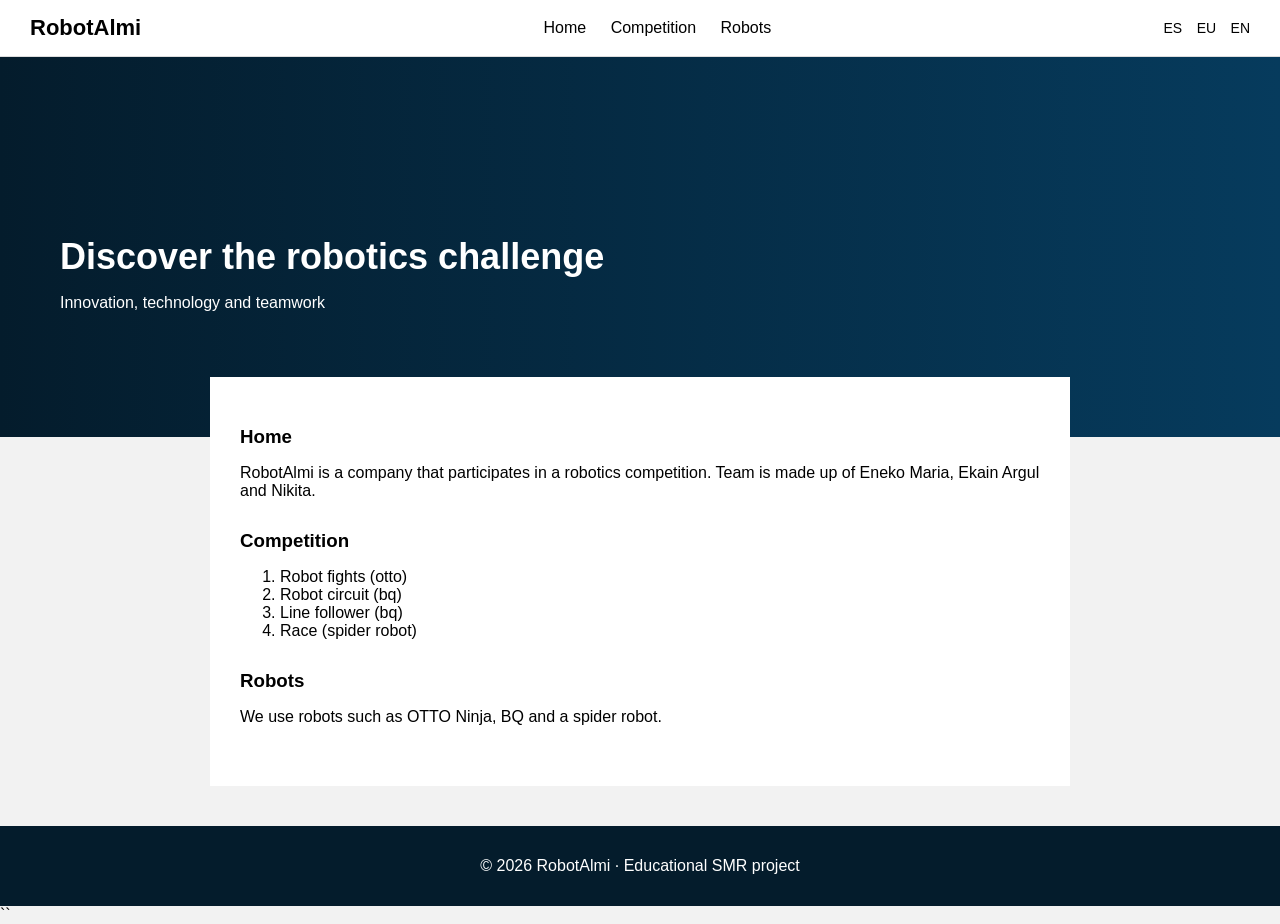
==== paginaweb/index_en.html @ ad816eba "update 1.4" ====
<!DOCTYPE html>
<html lang="en">
<head>
    <meta charset="UTF-8">
    <title>Robotics Challenge</title>
    <link rel="stylesheet" href="style.css">
</head>
<body>

<header class="barra-superior">
    <h1 class="logo">RobotAlmi</h1>

    <nav class="navegacion">
        <a href="#home">Home</a>
        <a href="#competition">Competition</a>
        <a href="#robots">Robots</a>
    </nav>

    <div class="idiomas">
        <a href="index.html">ES</a>
        <a href="index_eu.html">EU</a>
        <a href="index_en.html" class="activo">EN</a>
    </div>
</header>

<section class="seccion-principal">
    <div class="texto-principal">
        <h2>Discover the robotics challenge</h2>
        <p>Innovation, technology and teamwork</p>
    </div>
</section>

<main class="contenido">

    <section id="home">
        <h3>Home</h3>
        <p>
            RobotAlmi is a company that participates in a robotics competition.
            Team is made up of Eneko Maria, Ekain Argul and Nikita.
        </p>
    </section>

    <section id="competition">
        <h3>Competition</h3>
        <ol>
            <li>Robot fights (otto)</li>
            <li>Robot circuit (bq)</li>
            <li>Line follower (bq)</li>
            <li>Race (spider robot)</li>
        </ol>
    </section>

    <section id="robots">
        <h3>Robots</h3>
        <p>
            We use robots such as OTTO Ninja, BQ and a spider robot.
        </p>
    </section>

</main>

<footer class="pie-pagina">
    <p>© 2026 RobotAlmi · Educational SMR project</p>
</footer>

</body>
</html>
``
---- paginaweb/style.css ----
/* GENERAL */
body {
    margin: 0;
    font-family: Arial, sans-serif;
    background-color: #f2f2f2;
}

/* BARRA SUPERIOR */
.barra-superior {
    background-color: white;
    display: flex;
    justify-content: space-between;
    align-items: center;
    padding: 15px 30px;
    border-bottom: 1px solid #ddd;
}

.logo {
    margin: 0;
    font-size: 22px;
}

.navegacion a {
    margin-left: 20px;
    text-decoration: none;
    color: black;
}

.navegacion a:hover {
    text-decoration: underline;
}

.idiomas a {
    margin-left: 10px;
    text-decoration: none;
    color: black;
    font-size: 14px;
}

.idiomas a:hover {
    text-decoration: underline;
}

/* SECCIÓN PRINCIPAL (HERO) */
.seccion-principal {
    height: 380px;
    background: linear-gradient(to right, #041c2c, #063b5d);
    display: flex;
    align-items: center;
}

.texto-principal {
    color: white;
    margin-left: 60px;
    margin-top: 40px;
}

.texto-principal h2 {
    font-size: 36px;
    margin-bottom: 10px;
}

/* CONTENIDO */
.contenido {
    max-width: 800px;
    margin: -60px auto 40px auto;
    padding: 30px;
    background-color: white;
}

.contenido section {
    margin-bottom: 30px;
}

.contenido h3 {
    margin-bottom: 10px;
}

.pie-pagina {
    background-color: #041c2c;
    color: white;
    text-align: center;
    padding: 15px;
}
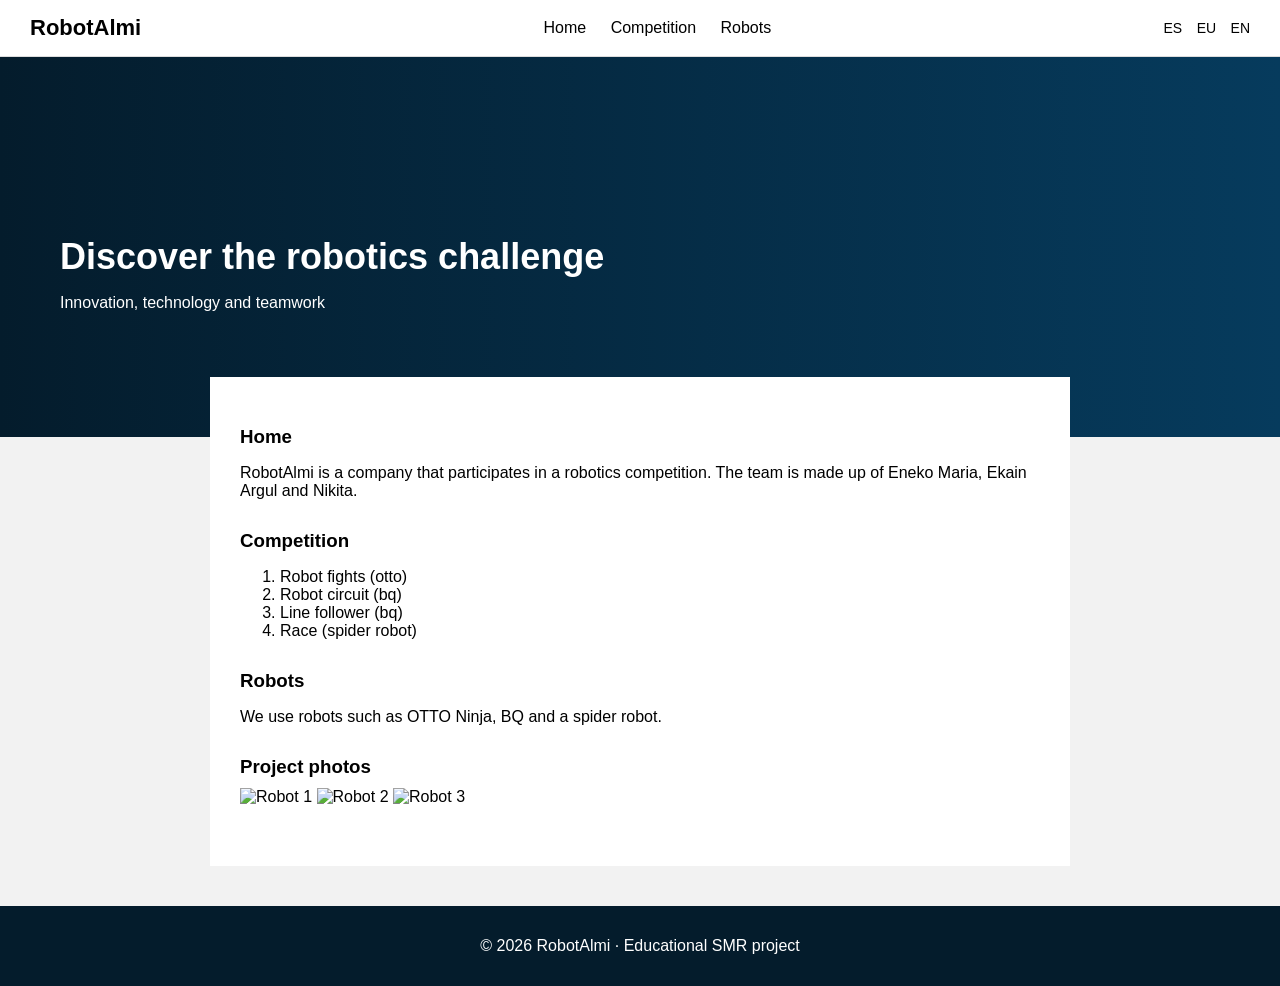
==== commit 7be4a184: "update 1.5" ====
--- a/paginaweb/index_en.html
+++ b/paginaweb/index_en.html
@@ -32,30 +32,37 @@
 
 <main class="contenido">
 
-    <section id="home">
-        <h3>Home</h3>
-        <p>
-            RobotAlmi is a company that participates in a robotics competition.
-            Team is made up of Eneko Maria, Ekain Argul and Nikita.
-        </p>
-    </section>
+<section id="home">
+    <h3>Home</h3>
+    <p>
+        RobotAlmi is a company that participates in a robotics competition.
+        The team is made up of Eneko Maria, Ekain Argul and Nikita.
+    </p>
+</section>
 
-    <section id="competition">
-        <h3>Competition</h3>
-        <ol>
-            <li>Robot fights (otto)</li>
-            <li>Robot circuit (bq)</li>
-            <li>Line follower (bq)</li>
-            <li>Race (spider robot)</li>
-        </ol>
-    </section>
+<section id="competition">
+    <h3>Competition</h3>
+    <ol>
+        <li>Robot fights (otto)</li>
+        <li>Robot circuit (bq)</li>
+        <li>Line follower (bq)</li>
+        <li>Race (spider robot)</li>
+    </ol>
+</section>
 
-    <section id="robots">
-        <h3>Robots</h3>
-        <p>
-            We use robots such as OTTO Ninja, BQ and a spider robot.
-        </p>
-    </section>
+<section id="robots">
+    <h3>Robots</h3>
+    <p>We use robots such as OTTO Ninja, BQ and a spider robot.</p>
+</section>
+
+<section class="fotos">
+    <h3>Project photos</h3>
+    <div class="galeria">
+        <img src="img/robot1.jpg" alt="Robot 1">
+        <img src="img/robot2.jpg" alt="Robot 2">
+        <img src="img/robot3.jpg" alt="Robot 3">
+    </div>
+</section>
 
 </main>
 
@@ -65,4 +72,3 @@
 
 </body>
 </html>
-``
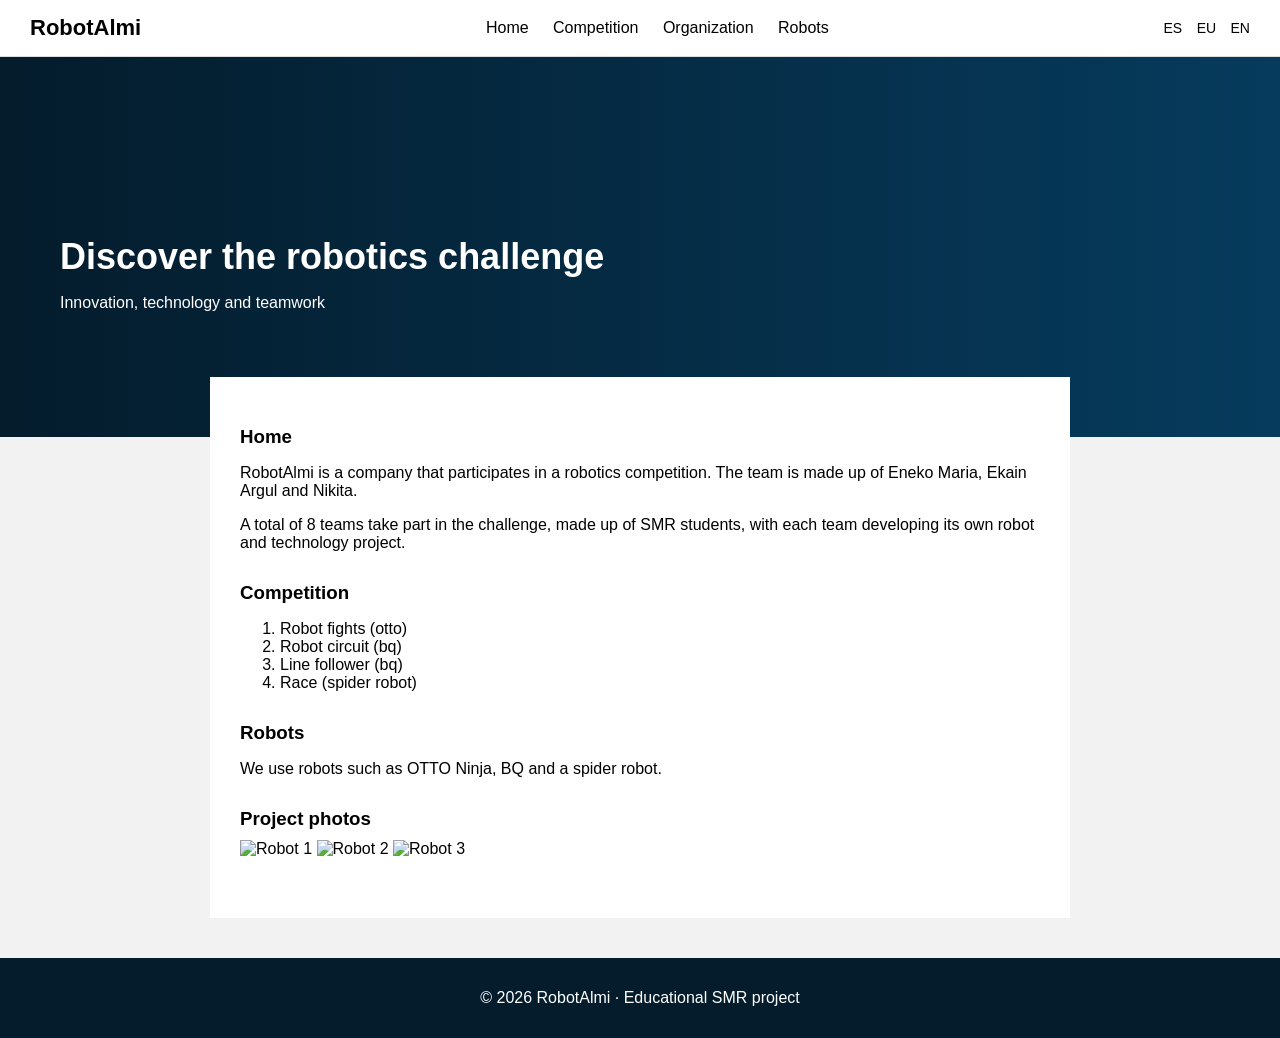
==== commit 8d411890: "update 1.6" ====
--- a/paginaweb/index_en.html
+++ b/paginaweb/index_en.html
@@ -13,6 +13,7 @@
     <nav class="navegacion">
         <a href="#home">Home</a>
         <a href="#competition">Competition</a>
+        <a href="#organization">Organization</a>
         <a href="#robots">Robots</a>
     </nav>
 
@@ -38,6 +39,11 @@
         RobotAlmi is a company that participates in a robotics competition.
         The team is made up of Eneko Maria, Ekain Argul and Nikita.
     </p>
+    <p>
+        A total of 8 teams take part in the challenge, made up of SMR students,
+        with each team developing its own robot and technology project.
+    </p>
+
 </section>
 
 <section id="competition">
--- a/paginaweb/style.css
+++ b/paginaweb/style.css
@@ -41,7 +41,7 @@
     text-decoration: underline;
 }
 
-/* SECCIÓN PRINCIPAL (HERO) */
+/* SECCIÓN PRINCIPAL */
 .seccion-principal {
     height: 380px;
     background: linear-gradient(to right, #041c2c, #063b5d);
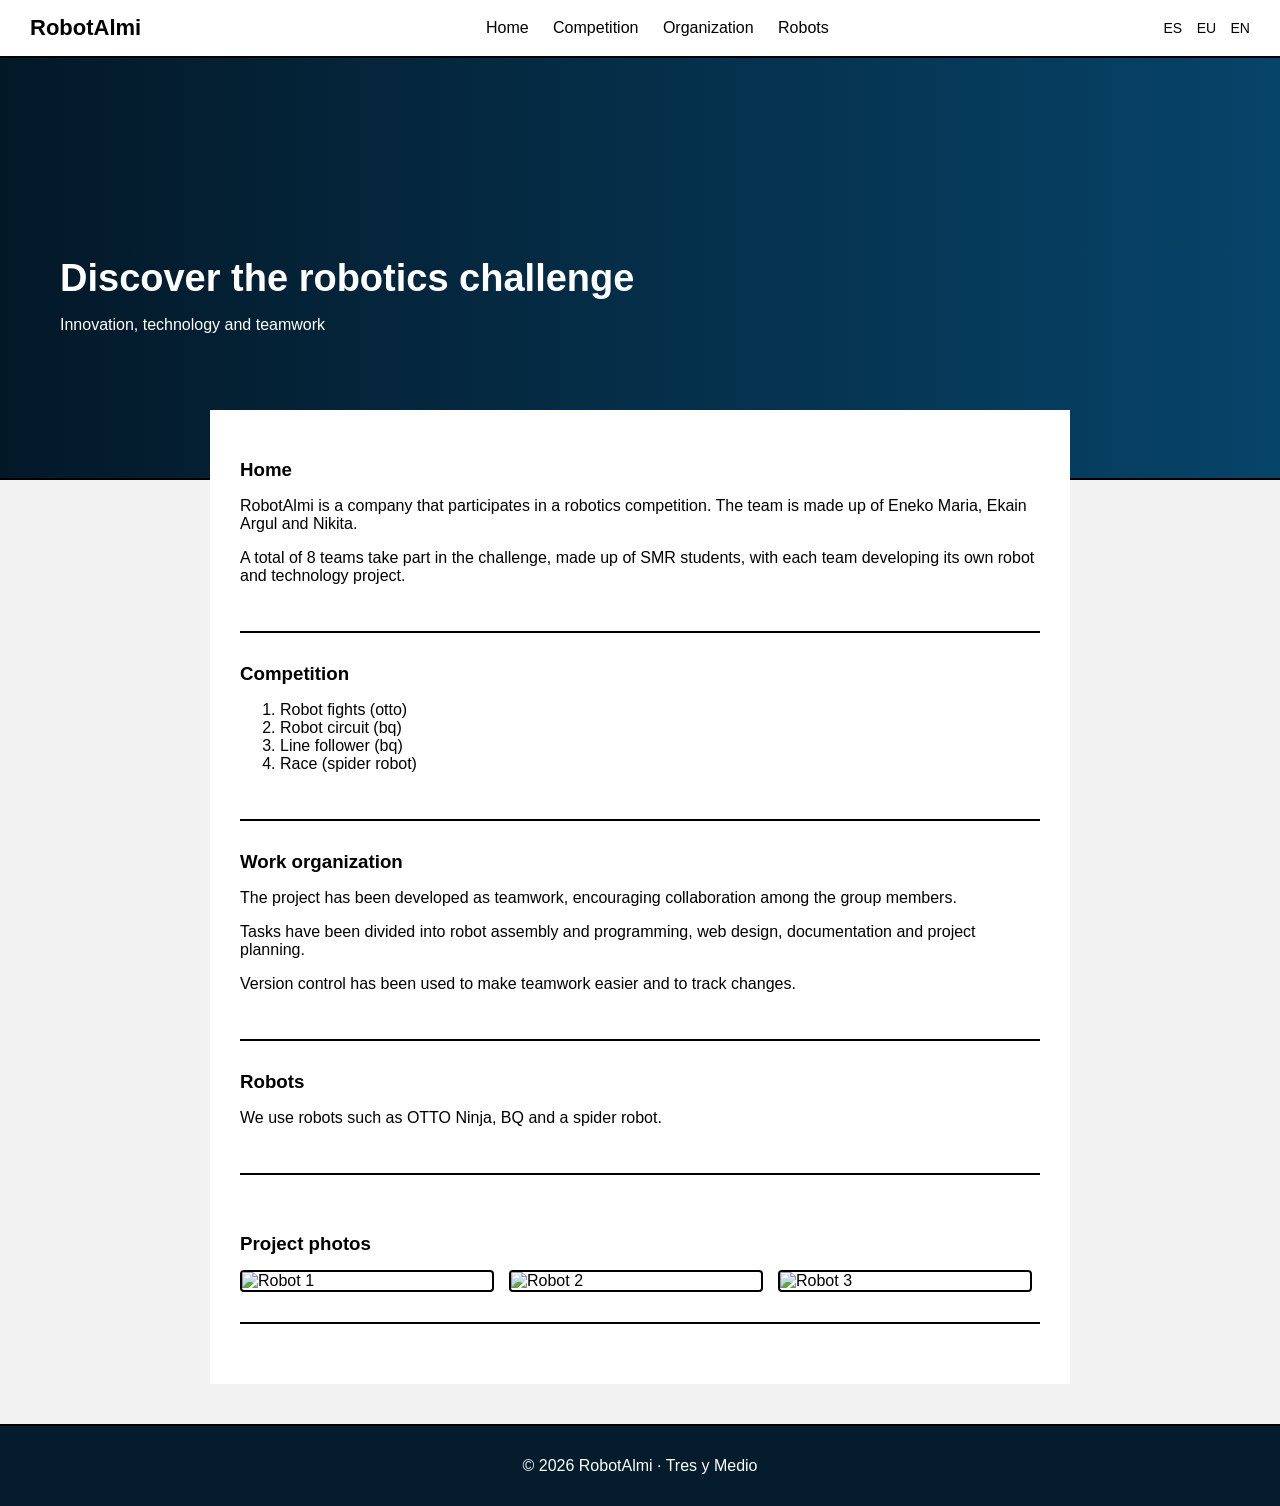
==== commit 81e3a558: "update 1.7" ====
--- a/paginaweb/index_en.html
+++ b/paginaweb/index_en.html
@@ -56,6 +56,21 @@
     </ol>
 </section>
 
+<section id="organization">
+    <h3>Work organization</h3>
+    <p>
+        The project has been developed as teamwork, encouraging collaboration
+        among the group members.
+    </p>
+    <p>
+        Tasks have been divided into robot assembly and programming, web design,
+        documentation and project planning.
+    </p>
+    <p>
+        Version control has been used to make teamwork easier and to track changes.
+    </p>
+</section>
+
 <section id="robots">
     <h3>Robots</h3>
     <p>We use robots such as OTTO Ninja, BQ and a spider robot.</p>
@@ -73,7 +88,7 @@
 </main>
 
 <footer class="pie-pagina">
-    <p>© 2026 RobotAlmi · Educational SMR project</p>
+    <p>© 2026 RobotAlmi · Tres y Medio</p>
 </footer>
 
 </body>
--- a/paginaweb/style.css
+++ b/paginaweb/style.css
@@ -1,4 +1,3 @@
-/* GENERAL */
 body {
     margin: 0;
     font-family: Arial, sans-serif;
@@ -12,7 +11,7 @@
     justify-content: space-between;
     align-items: center;
     padding: 15px 30px;
-    border-bottom: 1px solid #ddd;
+    border-bottom: 2px solid black;
 }
 
 .logo {
@@ -43,10 +42,11 @@
 
 /* SECCIÓN PRINCIPAL */
 .seccion-principal {
-    height: 380px;
-    background: linear-gradient(to right, #041c2c, #063b5d);
+    height: 420px;
+    background: linear-gradient(to right, #031827, #064469);
     display: flex;
     align-items: center;
+    border-bottom: 2px solid black;
 }
 
 .texto-principal {
@@ -56,29 +56,55 @@
 }
 
 .texto-principal h2 {
-    font-size: 36px;
-    margin-bottom: 10px;
+    font-size: 38px;
+    margin-bottom: 12px;
+}
+
+.texto-principal p {
+    font-size: 16px;
 }
 
 /* CONTENIDO */
 .contenido {
     max-width: 800px;
-    margin: -60px auto 40px auto;
+    margin: -70px auto 40px auto;
     padding: 30px;
     background-color: white;
 }
 
+/* SEPARACIÓN CON LÍNEAS NEGRAS */
 .contenido section {
+    border-bottom: 2px solid black;
+    padding-bottom: 30px;
     margin-bottom: 30px;
 }
 
 .contenido h3 {
-    margin-bottom: 10px;
+    margin-bottom: 15px;
 }
 
+/* SECCIÓN FOTOS */
+.fotos {
+    padding-top: 10px;
+}
+
+.galeria {
+    display: flex;
+    gap: 15px;
+}
+
+.galeria img {
+    width: 100%;
+    max-width: 250px;
+    border-radius: 4px;
+    border: 2px solid black;
+}
+
+/* PIE DE PÁGINA */
 .pie-pagina {
     background-color: #041c2c;
     color: white;
     text-align: center;
     padding: 15px;
-}
+    border-top: 2px solid black;
+}
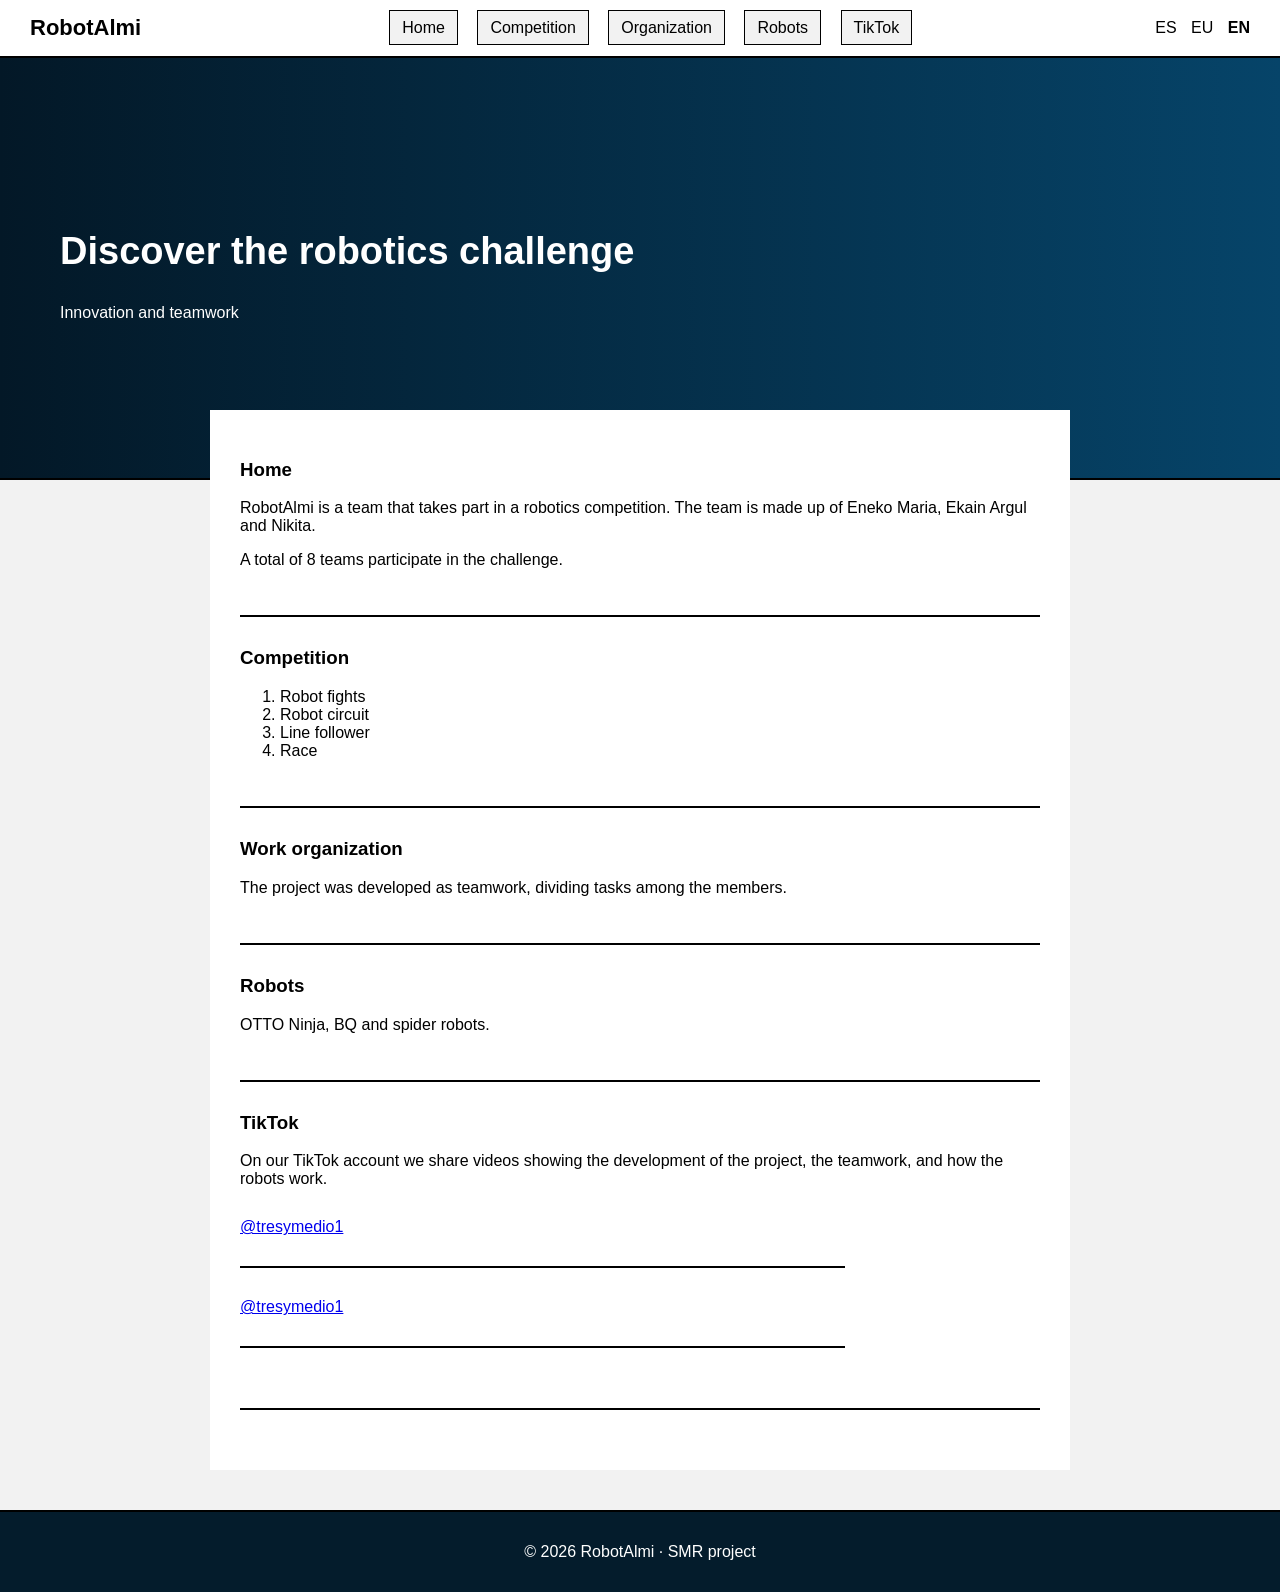
==== commit 6b96ffd8: "update 1.8" ====
--- a/paginaweb/index_en.html
+++ b/paginaweb/index_en.html
@@ -15,19 +15,20 @@
         <a href="#competition">Competition</a>
         <a href="#organization">Organization</a>
         <a href="#robots">Robots</a>
+        <a href="#tiktok">TikTok</a>
     </nav>
 
     <div class="idiomas">
         <a href="index.html">ES</a>
         <a href="index_eu.html">EU</a>
-        <a href="index_en.html" class="activo">EN</a>
+        <strong>EN</strong>
     </div>
 </header>
 
 <section class="seccion-principal">
     <div class="texto-principal">
         <h2>Discover the robotics challenge</h2>
-        <p>Innovation, technology and teamwork</p>
+        <p>Innovation and teamwork</p>
     </div>
 </section>
 
@@ -36,60 +37,69 @@
 <section id="home">
     <h3>Home</h3>
     <p>
-        RobotAlmi is a company that participates in a robotics competition.
+        RobotAlmi is a team that takes part in a robotics competition.
         The team is made up of Eneko Maria, Ekain Argul and Nikita.
     </p>
     <p>
-        A total of 8 teams take part in the challenge, made up of SMR students,
-        with each team developing its own robot and technology project.
+        A total of 8 teams participate in the challenge.
     </p>
-
 </section>
 
 <section id="competition">
     <h3>Competition</h3>
     <ol>
-        <li>Robot fights (otto)</li>
-        <li>Robot circuit (bq)</li>
-        <li>Line follower (bq)</li>
-        <li>Race (spider robot)</li>
+        <li>Robot fights</li>
+        <li>Robot circuit</li>
+        <li>Line follower</li>
+        <li>Race</li>
     </ol>
 </section>
 
 <section id="organization">
     <h3>Work organization</h3>
     <p>
-        The project has been developed as teamwork, encouraging collaboration
-        among the group members.
-    </p>
-    <p>
-        Tasks have been divided into robot assembly and programming, web design,
-        documentation and project planning.
-    </p>
-    <p>
-        Version control has been used to make teamwork easier and to track changes.
+        The project was developed as teamwork, dividing tasks among the members.
     </p>
 </section>
 
 <section id="robots">
     <h3>Robots</h3>
-    <p>We use robots such as OTTO Ninja, BQ and a spider robot.</p>
+    <p>OTTO Ninja, BQ and spider robots.</p>
 </section>
 
-<section class="fotos">
-    <h3>Project photos</h3>
-    <div class="galeria">
-        <img src="img/robot1.jpg" alt="Robot 1">
-        <img src="img/robot2.jpg" alt="Robot 2">
-        <img src="img/robot3.jpg" alt="Robot 3">
-    </div>
-</section>
+<section id="tiktok">
+    <h3>TikTok</h3>
+    <p>
+        On our TikTok account we share videos showing the development
+        of the project, the teamwork, and how the robots work.
+    </p>
+
+    <!-- VÍDEO 1 -->
+    <blockquote class="tiktok-embed"
+        cite="https://www.tiktok.com/@tresymedio1/video/7630737916645428502"
+        data-video-id="7630737916645428502"
+        style="max-width: 605px; min-width: 325px;">
+        <section>
+            <a target="_blank" href="https://www.tiktok.com/@tresymedio1">@tresymedio1</a>
+        </section>
+    </blockquote>
+
+    <!-- VÍDEO 2 -->
+    <blockquote class="tiktok-embed"
+        cite="https://www.tiktok.com/@tresymedio1/video/7633355147472571670"
+        data-video-id="7633355147472571670"
+        style="max-width: 605px; min-width: 325px;">
+        <section>
+            <a target="_blank" href="https://www.tiktok.com/@tresymedio1">@tresymedio1</a>
+        </section>
+    </blockquote>
 
 </main>
 
 <footer class="pie-pagina">
-    <p>© 2026 RobotAlmi · Tres y Medio</p>
+    <p>© 2026 RobotAlmi · SMR project</p>
 </footer>
 
+<script async src="https://www.tiktok.com/embed.js"></script>
 </body>
-</html>
+</html>
--- a/paginaweb/style.css
+++ b/paginaweb/style.css
@@ -1,3 +1,4 @@
+/* GENERAL */
 body {
     margin: 0;
     font-family: Arial, sans-serif;
@@ -20,27 +21,25 @@
 }
 
 .navegacion a {
-    margin-left: 20px;
+    margin-left: 15px;
+    padding: 8px 12px;
+    border: 1px solid black;
+    background-color: #f2f2f2;
     text-decoration: none;
     color: black;
 }
 
 .navegacion a:hover {
-    text-decoration: underline;
+    background-color: #ddd;
 }
 
-.idiomas a {
+.idiomas a, .idiomas strong {
     margin-left: 10px;
     text-decoration: none;
     color: black;
-    font-size: 14px;
 }
 
-.idiomas a:hover {
-    text-decoration: underline;
-}
-
-/* SECCIÓN PRINCIPAL */
+/* HERO */
 .seccion-principal {
     height: 420px;
     background: linear-gradient(to right, #031827, #064469);
@@ -52,16 +51,10 @@
 .texto-principal {
     color: white;
     margin-left: 60px;
-    margin-top: 40px;
 }
 
 .texto-principal h2 {
     font-size: 38px;
-    margin-bottom: 12px;
-}
-
-.texto-principal p {
-    font-size: 16px;
 }
 
 /* CONTENIDO */
@@ -72,35 +65,18 @@
     background-color: white;
 }
 
-/* SEPARACIÓN CON LÍNEAS NEGRAS */
 .contenido section {
     border-bottom: 2px solid black;
     padding-bottom: 30px;
     margin-bottom: 30px;
 }
 
-.contenido h3 {
-    margin-bottom: 15px;
+/* TIKTOK */
+#tiktok blockquote {
+    margin: 30px 0;
 }
 
-/* SECCIÓN FOTOS */
-.fotos {
-    padding-top: 10px;
-}
-
-.galeria {
-    display: flex;
-    gap: 15px;
-}
-
-.galeria img {
-    width: 100%;
-    max-width: 250px;
-    border-radius: 4px;
-    border: 2px solid black;
-}
-
-/* PIE DE PÁGINA */
+/* FOOTER */
 .pie-pagina {
     background-color: #041c2c;
     color: white;
